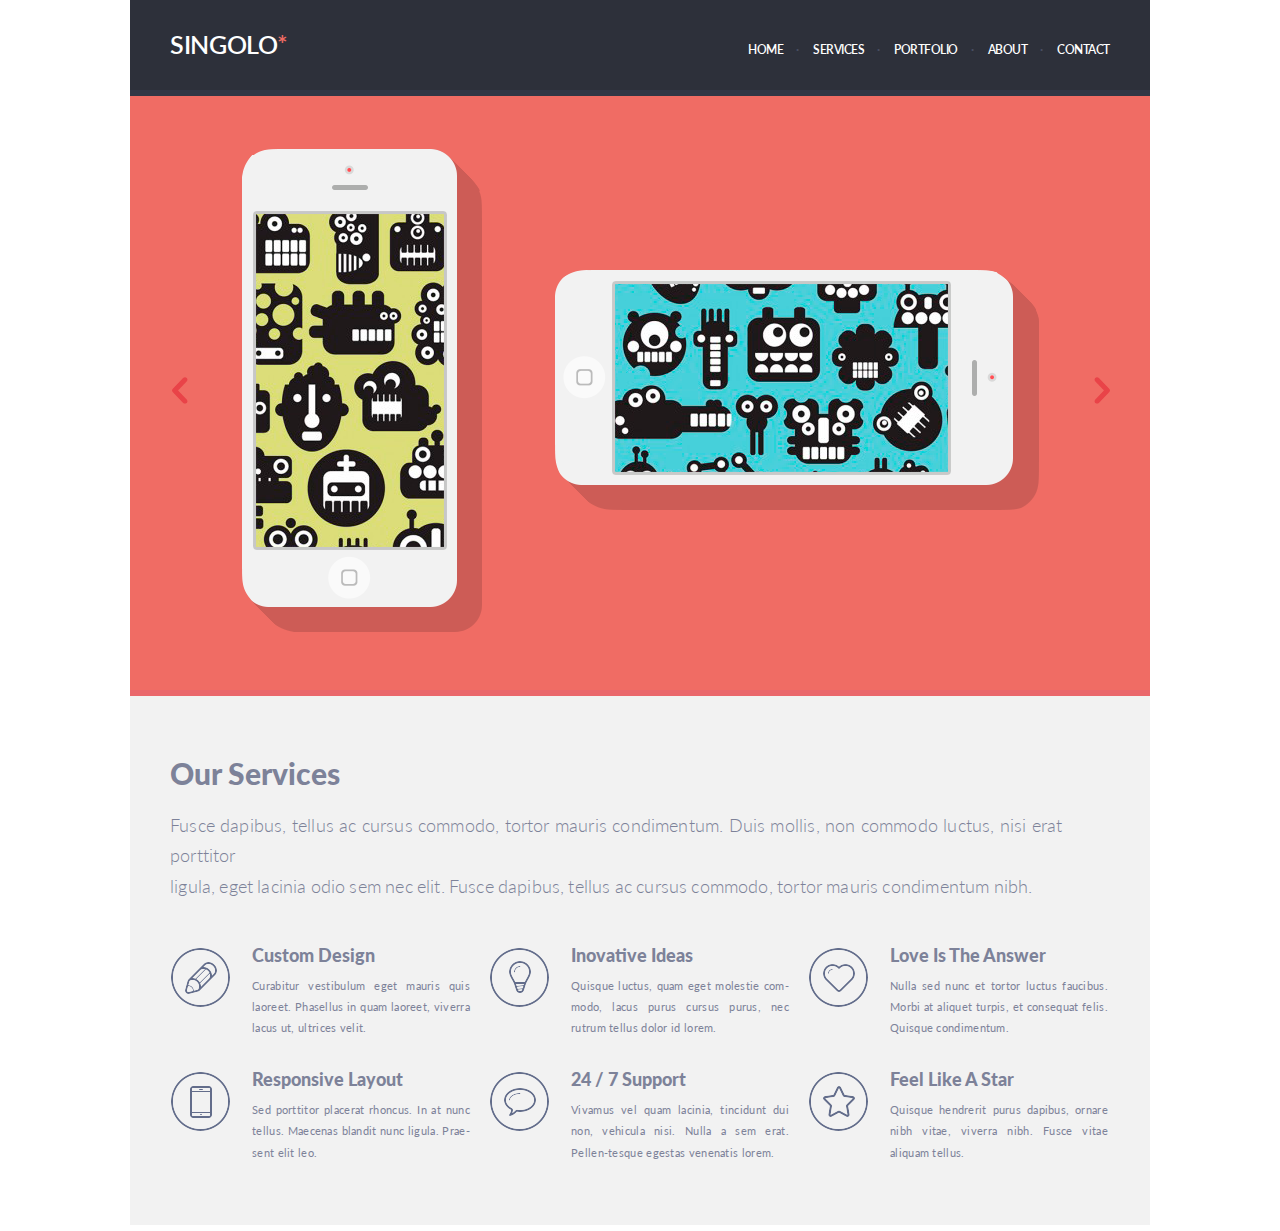
==== singolo1.html @ e28ff0d3 "feat: add files for singolo" ====
<!DOCTYPE html>
<html lang="en">
<head>
    <meta charset="UTF-8">
    <meta name="viewport" content="width=device-width, initial-scale=1.0">
    <link href="https://fonts.googleapis.com/css?family=Lato:300,400,700,900&display=swap&subset=latin-ext" rel="stylesheet">
    <link href="singolo1.css" rel="stylesheet">
    <title>Singolo</title>
</head>
<body>
    <header>
        <h1>SINGOLO</h1>
        <nav class="header__navigation">
            <ul class="navigation">
                <li class='dt'>HOME</li>
                <li class='dt'>SERVICES</li>
                <li class='dt'>PORTFOLIO</li>
                <li class='dt'>ABOUT</li>
                <li>CONTACT</a></li>
            </ul>
        </nav>
    </header>
    
    <main>
        <div class='chev_prev'>
            <img src="assets/chev_prev.png">
        </div>

        <div class='phone_book'>
            <img src="assets/phone_book.png">
        </div>

        <div class='phone_album'>
            <img src="assets/phone_album.png">
        </div>

        <div class='chev_next'>
            <img src="assets/chev_next.png">
        </div>

    </main>

    <footer>
        <div class='service'>
            <h2>Our Services</h2>
            <p class='string1'>Fusce dapibus, tellus ac cursus commodo, tortor mauris condimentum. Duis mollis, non commodo luctus, nisi erat porttitor</p>
            <p class='string2'>ligula, eget lacinia odio sem nec elit. Fusce dapibus, tellus ac cursus commodo, tortor mauris condimentum nibh.</p>
        </div>

        <div class='advantages'>
            <div class="line1">
                <span>
                    <div class="footImg"><img src="assets/pen.png"></div>
                    <div class="footAdv">
                        <h3>Custom Design</h3>
                        <p>Curabitur vestibulum eget mauris quis laoreet. Phasellus in quam laoreet, viverra lacus ut, ultrices velit.</p>
                    </div> 
                </span>
                <span>
                    <div class="footImg"><img src="assets/bulb.png"></div>
                    <div class="footAdv">
                        <h3>Inovative Ideas</h3>
                        <p>Quisque luctus, quam eget molestie com-<wbr>modo, lacus purus cursus purus, nec rutrum tellus dolor id lorem.</p>
                    </div>
                </span>
                <span>
                    <div class="footImg"><img src="assets/heart.png"></div>
                    <div class="footAdv">
                        <h3>Love Is The Answer</h3>
                        <p>Nulla sed nunc et tortor luctus faucibus. Morbi at aliquet turpis, et consequat felis. Quisque condimentum.</p>
                    </div>
                </span>
            </div>
            <div class="line2">
                <span>
                    <div class="footImg"><img src="assets/phone.png"></div>
                    <div class="footAdv">
                        <h3>Responsive Layout</h3>
                        <p>Sed porttitor placerat rhoncus. In at nunc tellus. Maecenas blandit nunc ligula. Prae-<wbr>sent elit leo.</p>
                    </div>
                </span>
                <span>
                    <div class="footImg"><img src="assets/bubble.png"></div>
                    <div class="footAdv">
                        <h3>24 / 7 Support</h3>
                        <p>Vivamus vel quam lacinia, tincidunt dui non, vehicula nisi. Nulla a sem erat. Pellen-<wbr>tesque egestas venenatis lorem.</p>
                    </div>
                </span>
                <span>
                    <div class="footImg"><img src="assets/star.png"></div>
                    <div class="footAdv">
                        <h3>Feel Like A Star</h3>
                        <p>Quisque hendrerit purus dapibus, ornare nibh vitae, viverra nibh. Fusce vitae aliquam tellus.</p>
                    </div>
                </span>
            </div>
            
        </div>
    </footer>
</body>
</html>
---- singolo1.css ----
/*CSS Reset*/ html, body, div, span, applet, object, iframe,h1, h2, h3, h4, h5, h6, p, blockquote, pre,a, abbr, acronym, address, big, cite, code,del, dfn, em, img, ins, kbd, q, s, samp,small, strike, strong, sub, sup, tt, var,b, u, i, center,dl, dt, dd, ol, ul, li,fieldset, form, label, legend,table, caption, tbody, tfoot, thead, tr, th, td,article, aside, canvas, details, embed,figure, figcaption, footer, header, hgroup,menu, nav, output, ruby, section, summary,time, mark, audio, video {  margin: 0;	padding: 0;	border: 0;	font-size: 100%;	font: inherit;	vertical-align: baseline;}:focus {    outline: 0;}article, aside, details, figcaption, figure,footer, header, hgroup, menu, nav, section {	display: block;}body {	line-height: 1;}ol, ul {list-style: none;}blockquote, q {quotes: none;}blockquote:before, blockquote:after,q:before, q:after {content: '';	content: none;}table {border-collapse: collapse;border-spacing: 0;}input[type=search]::-webkit-search-cancel-button,input[type=search]::-webkit-search-decoration,input[type=search]::-webkit-search-results-button,input[type=search]::-webkit-search-results-decoration { -webkit-appearance: none; -moz-appearance: none;}input[type=search] { -webkit-appearance: none; -moz-appearance: none; -webkit-box-sizing: content-box; -moz-box-sizing: content-box; box-sizing: content-box;}textarea {overflow: auto; vertical-align: top; resize: vertical;}audio,canvas,video { display: inline-block; *display: inline; *zoom: 1; max-width: 100%;}audio:not([controls]) {  display: none; height: 0;}[hidden] { display: none;}html { font-size: 100%; -webkit-text-size-adjust: 100%; -ms-text-size-adjust: 100%; }a:focus { outline: thin dotted;}a:active,a:hover { outline: 0;}img { border: 0;-ms-interpolation-mode: bicubic; }figure {margin: 0;}form { margin: 0;}fieldset { border: 1px solid #c0c0c0; margin: 0 2px;padding: 0.35em 0.625em 0.75em;}legend {  border: 0; padding: 0; white-space: normal; *margin-left: -7px;}button,input,select,textarea { font-size: 100%;margin: 0; vertical-align: baseline; *vertical-align: middle; }button,input { line-height: normal;}button,select {text-transform: none;}button,html input[type="button"],input[type="reset"],input[type="submit"] { -webkit-appearance: button;cursor: pointer; *overflow: visible;}button[disabled],html input[disabled] { cursor: default;}input[type="checkbox"],input[type="radio"] { box-sizing: border-box; padding: 0;*height: 13px; *width: 13px; }input[type="search"] { -webkit-appearance: textfield; -moz-box-sizing: content-box;-webkit-box-sizing: content-box; box-sizing: content-box;}input[type="search"]::-webkit-search-cancel-button,input[type="search"]::-webkit-search-decoration { -webkit-appearance: none;}button::-moz-focus-inner,input::-moz-focus-inner {border: 0;padding: 0;}textarea {overflow: auto; vertical-align: top; }table { border-collapse: collapse; border-spacing: 0;}html,button,input,select,textarea {color: #222;}::-moz-selection { background: #b3d4fc;text-shadow: none;}::selection { background: #b3d4fc; text-shadow: none;}img { vertical-align: middle;}fieldset { border: 0; margin: 0; padding: 0;}textarea { resize: vertical;}.chromeframe { margin: 0.2em 0;background: #ccc; color: #000; padding: 0.2em 0;}
body {
    font-family: 'Lato', sans-serif;
    display: flex;
    flex-wrap: wrap;
    justify-content: center;
}

header{
    background-color: rgb(45, 48, 58);
    width: 940px;
    padding-left:40px;
    padding-right:40px;
    padding-top:30px;
    border-bottom: 6px solid rgb(50, 55, 70);
    display: flex;
    justify-content: space-between;
    cursor: pointer;
    align-items: flex-end;
    padding-bottom: 33px;
}

h1{
    font-size: 1.555em;
    font-weight: 600;
    color: white;
    margin-top:2px;
    letter-spacing: -0.015em;
    font-stretch: extra-condensed;
}

h1::after{
    content: '*';
    color: rgb(240, 108, 100)
}

.navigation{
    color: white;
    display: flex;
    font-size: 0.7812em;
    letter-spacing: -0.04em;
    font-stretch: extra-condensed;
    font-weight: 600;
}

li:hover{
    color: rgb(240, 108, 100)
}

li{
    margin-right: 30px;
}
li:nth-child(5){
    margin-right: 0;
}
.dt::after{
    content: '·';
    color: rgb(73, 78, 98);
    position: absolute;
    margin-left:13px;
}

main{
    width: 940px;
    padding-left:40px;
    padding-right:40px;
    background-color: rgb(240, 108, 100);
    border-bottom: 6px solid rgb(234, 103, 107);
    display: flex;
    align-items: center;
    padding-top: 53px;
    padding-bottom: 58px;
}

.chev_prev{
    cursor: pointer;
    box-sizing: border-box;
    margin-right: 54px;
    margin-left: 2px;
}

.phone_book{
    margin-right: 73px;
}

.phone_album{
    margin-top: -1px;
    margin-right: 55px;
}

.chev_next{
    cursor: pointer;
}

footer{
    width: 940px;
    padding-left:40px;
    padding-right:40px;
    padding-top: 63px;
    background-color: rgb(242, 242, 242);
    border-bottom: 6px solid white;
    color: rgb(125, 130, 153);
    display: flex;
    flex-wrap: wrap;
    padding-bottom: 62px;
}

h2{
    font-size:1.86em;
    font-weight:900;
    margin-bottom: 21px;

}

.service p{
    line-height: 1.7em;
    font-size:1.12em;
    letter-spacing: 0.0103em ;
    font-weight: 300;
    word-spacing: 0.00009em;

}
.service .string2{
    word-spacing: -0.06em;
}

.advantages{
    margin-top:47px;
    display: flex;
    flex-wrap: wrap;
    margin-left:1px;
}

.footAdv{
    margin-left:22px;
}

.advantages span{
    display: flex;
    width: 299px;
    flex-wrap: nowrap;
    margin-right:20px;
}
.line1, .line2{
    display: flex;
    flex-wrap: nowrap;
}

h3{
    font-size: 1.1em;
    font-weight: 900;
    margin-top: -1px;
    margin-bottom: 10px;
    margin-left: 0px;
}
footer .advantages .footAdv p{
    font-size: 0.7em;
    line-height: 1.9em;
    text-align: justify;
    letter-spacing: 0.027em;
}

.line2{
    margin-top: 34px;
}
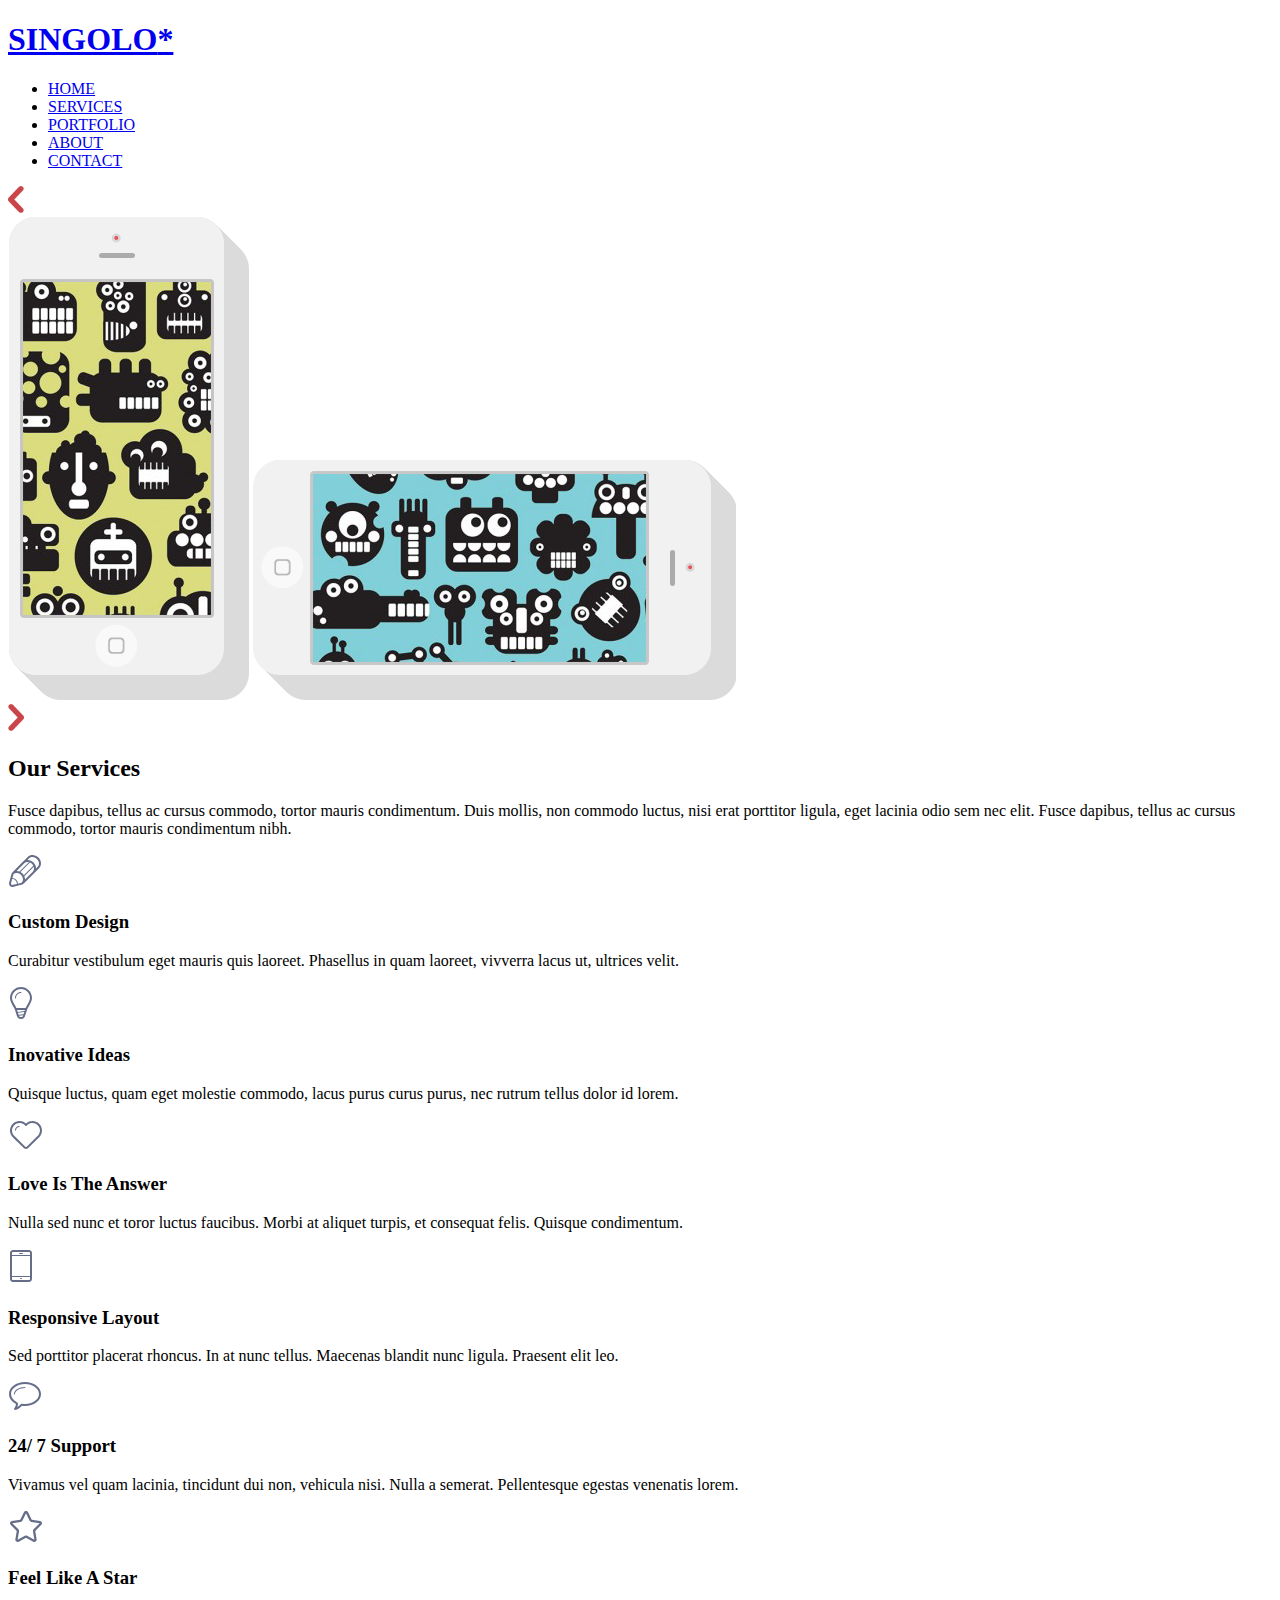
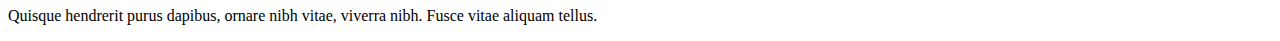
==== commit e3f46fcb: "Update singolo1.html" ====
--- a/singolo1.html
+++ b/singolo1.html
@@ -1,101 +1,110 @@
 <!DOCTYPE html>
 <html lang="en">
 <head>
-    <meta charset="UTF-8">
-    <meta name="viewport" content="width=device-width, initial-scale=1.0">
-    <link href="https://fonts.googleapis.com/css?family=Lato:300,400,700,900&display=swap&subset=latin-ext" rel="stylesheet">
-    <link href="singolo1.css" rel="stylesheet">
-    <title>Singolo</title>
+  <meta charset="UTF-8">
+  <meta name="viewport" content="width=device-width, initial-scale=1.0">
+  <link rel="stylesheet" href="style.css">
+  <title>Singolo</title>
 </head>
 <body>
-    <header>
-        <h1>SINGOLO</h1>
-        <nav class="header__navigation">
-            <ul class="navigation">
-                <li class='dt'>HOME</li>
-                <li class='dt'>SERVICES</li>
-                <li class='dt'>PORTFOLIO</li>
-                <li class='dt'>ABOUT</li>
-                <li>CONTACT</a></li>
-            </ul>
-        </nav>
-    </header>
-    
-    <main>
-        <div class='chev_prev'>
-            <img src="assets/chev_prev.png">
-        </div>
-
-        <div class='phone_book'>
-            <img src="assets/phone_book.png">
-        </div>
-
-        <div class='phone_album'>
-            <img src="assets/phone_album.png">
-        </div>
-
-        <div class='chev_next'>
-            <img src="assets/chev_next.png">
-        </div>
-
-    </main>
-
-    <footer>
-        <div class='service'>
-            <h2>Our Services</h2>
-            <p class='string1'>Fusce dapibus, tellus ac cursus commodo, tortor mauris condimentum. Duis mollis, non commodo luctus, nisi erat porttitor</p>
-            <p class='string2'>ligula, eget lacinia odio sem nec elit. Fusce dapibus, tellus ac cursus commodo, tortor mauris condimentum nibh.</p>
-        </div>
-
-        <div class='advantages'>
-            <div class="line1">
-                <span>
-                    <div class="footImg"><img src="assets/pen.png"></div>
-                    <div class="footAdv">
-                        <h3>Custom Design</h3>
-                        <p>Curabitur vestibulum eget mauris quis laoreet. Phasellus in quam laoreet, viverra lacus ut, ultrices velit.</p>
-                    </div> 
-                </span>
-                <span>
-                    <div class="footImg"><img src="assets/bulb.png"></div>
-                    <div class="footAdv">
-                        <h3>Inovative Ideas</h3>
-                        <p>Quisque luctus, quam eget molestie com-<wbr>modo, lacus purus cursus purus, nec rutrum tellus dolor id lorem.</p>
-                    </div>
-                </span>
-                <span>
-                    <div class="footImg"><img src="assets/heart.png"></div>
-                    <div class="footAdv">
-                        <h3>Love Is The Answer</h3>
-                        <p>Nulla sed nunc et tortor luctus faucibus. Morbi at aliquet turpis, et consequat felis. Quisque condimentum.</p>
-                    </div>
-                </span>
-            </div>
-            <div class="line2">
-                <span>
-                    <div class="footImg"><img src="assets/phone.png"></div>
-                    <div class="footAdv">
-                        <h3>Responsive Layout</h3>
-                        <p>Sed porttitor placerat rhoncus. In at nunc tellus. Maecenas blandit nunc ligula. Prae-<wbr>sent elit leo.</p>
-                    </div>
-                </span>
-                <span>
-                    <div class="footImg"><img src="assets/bubble.png"></div>
-                    <div class="footAdv">
-                        <h3>24 / 7 Support</h3>
-                        <p>Vivamus vel quam lacinia, tincidunt dui non, vehicula nisi. Nulla a sem erat. Pellen-<wbr>tesque egestas venenatis lorem.</p>
-                    </div>
-                </span>
-                <span>
-                    <div class="footImg"><img src="assets/star.png"></div>
-                    <div class="footAdv">
-                        <h3>Feel Like A Star</h3>
-                        <p>Quisque hendrerit purus dapibus, ornare nibh vitae, viverra nibh. Fusce vitae aliquam tellus.</p>
-                    </div>
-                </span>
-            </div>
-            
-        </div>
-    </footer>
+  <header class="header">
+    <div class="wrapper header__wrapper">
+      <a href="#" class="logo">
+        <h1 class="logo__content">SINGOLO<span class="logo__content_colored">*</span></h1>
+      </a>
+      <div class="header__navigation">
+        <ul class="navigation">
+          <li class="navigation__item"><a href="#" class="navigation__link">HOME</a></li>
+          <li class="navigation__item"><a href="#" class="navigation__link">SERVICES</a></li>
+          <li class="navigation__item"><a href="#" class="navigation__link">PORTFOLIO</a></li>
+          <li class="navigation__item"><a href="#" class="navigation__link">ABOUT</a></li>
+          <li class="navigation__item"><a href="#" class="navigation__link">CONTACT</a></li>
+        </ul>
+      </div>
+    </div>
+  </header>
+  <div class="iphone">
+    <div class="wrapper iphone__wrapper">
+      <img src="assets/chev_prev.png" alt="prev" class="wrapper__chev">
+      <div class="iphone__content">
+        <img class="iphone-vertical" src="assets/iphone-vertical.png" alt="iphone vertical">
+        <img class="iphone-horizontal" src="assets/iphone-horizontal.png" alt="iphone horizontal">
+      </div>
+      <img src="assets/chev_next.png" alt="next" class="wrapper__chev">
+    </div>
+  </div>
+  <section class="services">
+    <div class="wrapper services__wrapper">
+      <h2 class="services__title">Our Services</h2>
+      <p class="services__description">Fusce dapibus, tellus ac cursus commodo, tortor mauris condimentum. Duis mollis, non commodo luctus, nisi erat porttitor ligula, eget lacinia odio sem nec elit. Fusce dapibus, tellus ac cursus commodo, tortor mauris condimentum nibh.</p>
+      <div class="layout-3-column">
+        <article class="service">
+          <div class="service__ico">
+            <span class="circle">
+              <img src="assets/pen.svg" alt="pen" class="ico">
+            </span>
+          </div>
+          <div class="service__content">
+            <h3 class="service__title">Custom Design</h3>
+            <p class="service__description">Curabitur vestibulum eget mauris quis laoreet. Phasellus in quam laoreet, vivverra lacus ut, ultrices velit.</p>
+          </div>
+        </article>
+        <article class="service">
+          <div class="service__ico">
+            <span class="circle">
+              <img src="assets/bulb.svg" alt="bulb" class="ico">
+            </span>
+          </div>
+          <div class="service__content">
+            <h3 class="service__title">Inovative Ideas</h3>
+            <p class="service__description">Quisque luctus, quam eget molestie commodo, lacus purus curus purus, nec rutrum tellus dolor id lorem.</p>
+          </div>
+        </article>
+        <article class="service">
+          <div class="service__ico">
+            <span class="circle">
+              <img src="assets/heart.svg" alt="heart" class="ico">
+            </span>
+          </div>
+          <div class="service__content">
+            <h3 class="service__title">Love Is The Answer</h3>
+            <p class="service__description">Nulla sed nunc et toror luctus faucibus. Morbi at aliquet turpis, et consequat felis. Quisque condimentum.</p>
+          </div>
+        </article>
+        <article class="service">
+          <div class="service__ico">
+            <span class="circle">
+              <img src="assets/phone.svg" alt="phone" class="ico">
+            </span>
+          </div>
+          <div class="service__content">
+            <h3 class="service__title">Responsive Layout</h3>
+            <p class="service__description">Sed porttitor placerat rhoncus. In at nunc tellus. Maecenas blandit nunc ligula. Praesent elit leo.</p>
+          </div>
+        </article>
+        <article class="service">
+          <div class="service__ico">
+            <span class="circle">
+              <img src="assets/bubble.svg" alt="bubble" class="ico">
+            </span>
+          </div>
+          <div class="service__content">
+            <h3 class="service__title">24/ 7 Support</h3>
+            <p class="service__description">Vivamus vel quam lacinia, tincidunt dui non, vehicula nisi. Nulla a semerat. Pellentesque egestas venenatis lorem.</p>
+          </div>
+        </article>
+        <article class="service">
+          <div class="service__ico">
+            <span class="circle">
+              <img src="assets/star.svg" alt="star" class="ico">
+            </span>
+          </div>
+          <div class="service__content">
+            <h3 class="service__title">Feel Like A Star</h3>
+            <p class="service__description">Quisque hendrerit purus dapibus, ornare nibh vitae, viverra nibh. Fusce vitae aliquam tellus.</p>
+          </div>
+        </article>
+      </div>
+    </div>
+  </section>
 </body>
-</html>